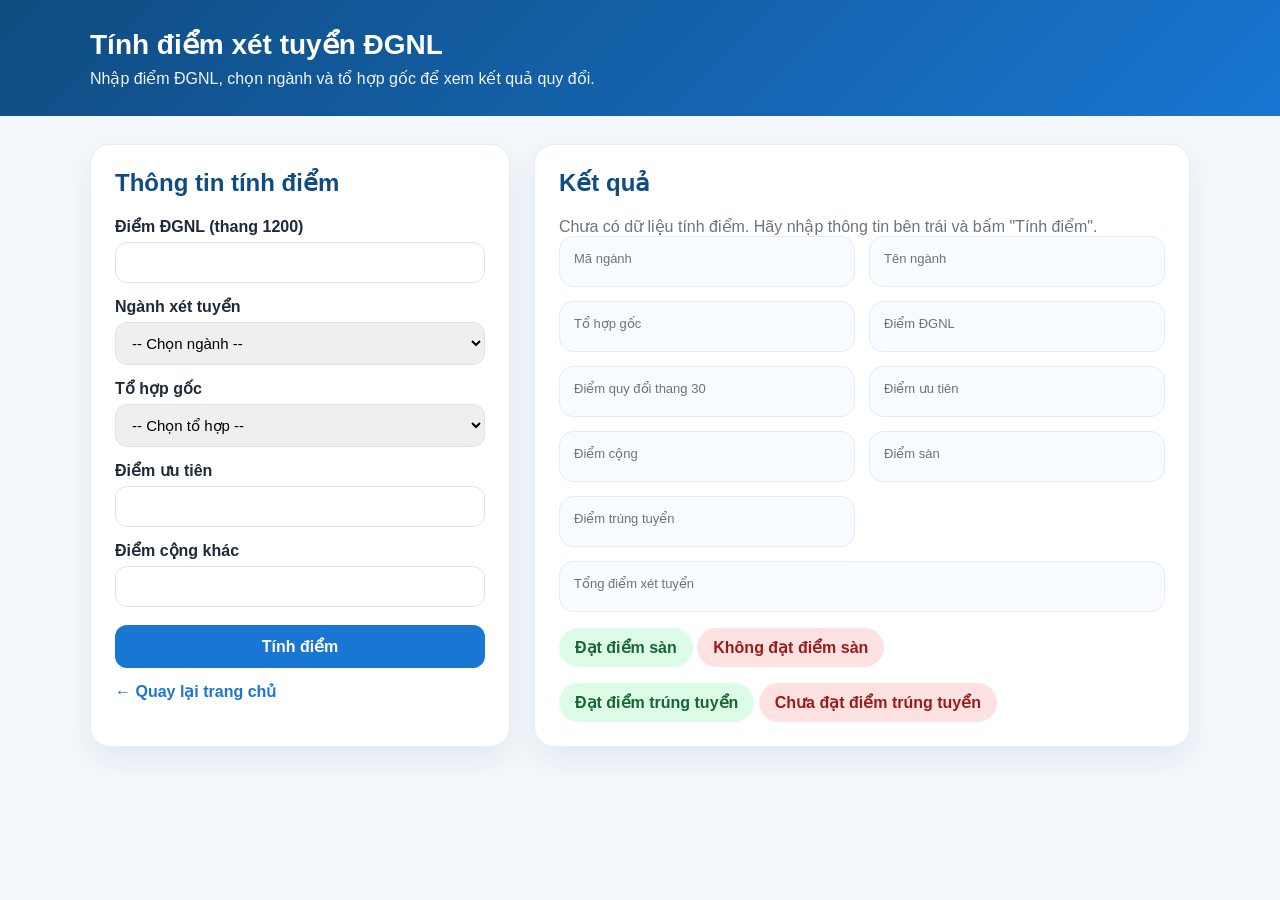
==== src/main/resources/templates/tinh-diem-dgnl.html @ 644ff3b3 "Initial project structure" ====
<!DOCTYPE html>
<html lang="vi" xmlns:th="http://www.thymeleaf.org">
<head>
    <meta charset="UTF-8">
    <title>Tính điểm xét tuyển ĐGNL</title>
    <style>
        * { box-sizing: border-box; }
        body {
            margin: 0;
            font-family: "Segoe UI", Arial, sans-serif;
            background: #f4f7fb;
            color: #1f2937;
        }
        .hero {
            background: linear-gradient(135deg, #0f4c81, #1976d2);
            color: white;
            padding: 28px 0;
        }
        .container {
            width: 1100px;
            max-width: calc(100% - 32px);
            margin: 0 auto;
        }
        .hero h1 {
            margin: 0;
            font-size: 28px;
        }
        .hero p {
            margin: 8px 0 0;
            opacity: 0.95;
        }
        .content {
            display: grid;
            grid-template-columns: 420px 1fr;
            gap: 24px;
            margin: 28px auto 32px;
        }
        .card {
            background: white;
            border-radius: 20px;
            padding: 24px;
            box-shadow: 0 12px 30px rgba(15, 76, 129, 0.08);
            border: 1px solid #e6edf8;
        }
        h2 {
            margin-top: 0;
            color: #0f4c81;
        }
        label {
            display: block;
            margin: 14px 0 6px;
            font-weight: 600;
        }
        input, select {
            width: 100%;
            padding: 11px 12px;
            border: 1px solid #d7e3f4;
            border-radius: 12px;
            font-size: 15px;
        }
        button {
            width: 100%;
            margin-top: 18px;
            padding: 12px;
            border: none;
            border-radius: 12px;
            background: #1976d2;
            color: white;
            font-size: 16px;
            font-weight: 700;
            cursor: pointer;
        }
        button:hover {
            background: #1159a5;
        }
        .result-grid {
            display: grid;
            grid-template-columns: repeat(2, 1fr);
            gap: 14px;
        }
        .result-item {
            background: #f8fbff;
            border: 1px solid #e2ecf8;
            border-radius: 14px;
            padding: 14px;
        }
        .label {
            font-size: 13px;
            color: #6b7280;
            margin-bottom: 6px;
        }
        .value {
            font-size: 18px;
            font-weight: 700;
            color: #111827;
        }
        .badge {
            display: inline-block;
            margin-top: 16px;
            padding: 10px 16px;
            border-radius: 999px;
            font-weight: 700;
        }
        .pass {
            background: #dcfce7;
            color: #166534;
        }
        .fail {
            background: #fee2e2;
            color: #991b1b;
        }
        .back {
            display: inline-block;
            margin-top: 14px;
            text-decoration: none;
            color: #1976d2;
            font-weight: 600;
        }
        @media (max-width: 920px) {
            .content {
                grid-template-columns: 1fr;
            }
            .result-grid {
                grid-template-columns: 1fr;
            }
        }
    </style>
</head>
<body>
<div class="hero">
    <div class="container">
        <h1>Tính điểm xét tuyển ĐGNL</h1>
        <p>Nhập điểm ĐGNL, chọn ngành và tổ hợp gốc để xem kết quả quy đổi.</p>
    </div>
</div>

<div class="container content">
    <div class="card">
        <h2>Thông tin tính điểm</h2>
        <form method="post" th:action="@{/user/tinh-diem/dgnl}">
            <label>Điểm ĐGNL (thang 1200)</label>
            <input type="number" step="0.01" name="diemDgnl" th:value="${diemDgnl}" required>

            <label>Ngành xét tuyển</label>
            <select name="maNganh" required>
                <option value="">-- Chọn ngành --</option>
                <option th:each="nganh : ${dsNganh}"
                        th:value="${nganh.maNganh}"
                        th:text="${nganh.maNganh + ' - ' + nganh.tenNganh}"
                        th:selected="${nganh.maNganh == selectedMaNganh}">
                </option>
            </select>

            <label>Tổ hợp gốc</label>
            <select name="toHop" required>
                <option value="">-- Chọn tổ hợp --</option>
                <option th:each="th : ${dsToHop}"
                        th:value="${th}"
                        th:text="${th}"
                        th:selected="${th == selectedToHop}">
                </option>
            </select>

            <label>Điểm ưu tiên</label>
            <input type="number" step="0.01" name="diemUuTien" th:value="${diemUuTien != null ? diemUuTien : 0}">

            <label>Điểm cộng khác</label>
            <input type="number" step="0.01" name="diemCong" th:value="${diemCong != null ? diemCong : 0}">

            <button type="submit">Tính điểm</button>
        </form>

        <a class="back" th:href="@{/user/home}">← Quay lại trang chủ</a>
    </div>

    <div class="card">
        <h2>Kết quả</h2>

        <div th:if="${ketQua == null}" style="color:#6b7280;">
            Chưa có dữ liệu tính điểm. Hãy nhập thông tin bên trái và bấm "Tính điểm".
        </div>

        <div th:if="${ketQua != null}">
            <div class="result-grid">
                <div class="result-item">
                    <div class="label">Mã ngành</div>
                    <div class="value" th:text="${ketQua.maNganh}"></div>
                </div>
                <div class="result-item">
                    <div class="label">Tên ngành</div>
                    <div class="value" th:text="${ketQua.tenNganh}"></div>
                </div>
                <div class="result-item">
                    <div class="label">Tổ hợp gốc</div>
                    <div class="value" th:text="${ketQua.toHop}"></div>
                </div>
                <div class="result-item">
                    <div class="label">Điểm ĐGNL</div>
                    <div class="value" th:text="${#numbers.formatDecimal(ketQua.diemDgnl,1,2)}"></div>
                </div>
                <div class="result-item">
                    <div class="label">Điểm quy đổi thang 30</div>
                    <div class="value" th:text="${#numbers.formatDecimal(ketQua.diemQuyDoi,1,2)}"></div>
                </div>
                <div class="result-item">
                    <div class="label">Điểm ưu tiên</div>
                    <div class="value" th:text="${#numbers.formatDecimal(ketQua.diemUuTien,1,2)}"></div>
                </div>
                <div class="result-item">
                    <div class="label">Điểm cộng</div>
                    <div class="value" th:text="${#numbers.formatDecimal(ketQua.diemCong,1,2)}"></div>
                </div>
                <div class="result-item">
                    <div class="label">Điểm sàn</div>
                    <div class="value" th:text="${ketQua.diemSan}"></div>
                </div>
                <div class="result-item">
                    <div class="label">Điểm trúng tuyển</div>
                    <div class="value" th:text="${ketQua.diemTrungTuyen}"></div>
                </div>
                <div class="result-item" style="grid-column: span 2;">
                    <div class="label">Tổng điểm xét tuyển</div>
                    <div class="value" th:text="${#numbers.formatDecimal(ketQua.tongDiem,1,2)}"></div>
                </div>
            </div>

            <div>
                <span class="badge pass" th:if="${ketQua.datDiemSan}">
                    Đạt điểm sàn
                </span>
                <span class="badge fail" th:if="${!ketQua.datDiemSan}">
                    Không đạt điểm sàn
                </span>
            </div>

            <div>
                <span class="badge pass" th:if="${ketQua.datDiemTrungTuyen}">
                    Đạt điểm trúng tuyển
                </span>
                <span class="badge fail" th:if="${!ketQua.datDiemTrungTuyen}">
                    Chưa đạt điểm trúng tuyển
                </span>
            </div>
        </div>
    </div>
</div>
</body>
</html>
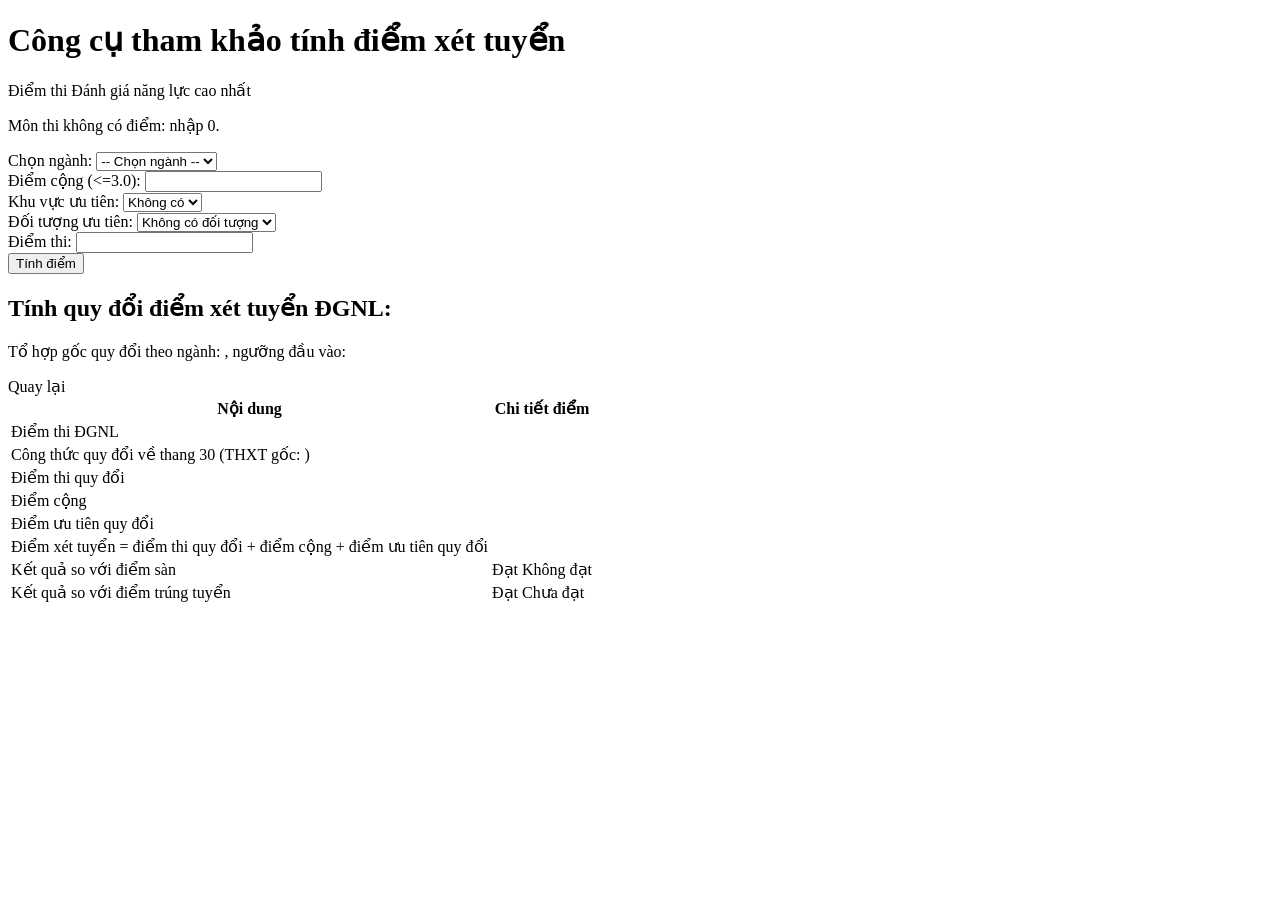
==== commit 588ff686: "research result of .." ====
--- a/src/main/resources/templates/tinh-diem-dgnl.html
+++ b/src/main/resources/templates/tinh-diem-dgnl.html
@@ -3,243 +3,154 @@
 <head>
     <meta charset="UTF-8">
     <title>Tính điểm xét tuyển ĐGNL</title>
-    <style>
-        * { box-sizing: border-box; }
-        body {
-            margin: 0;
-            font-family: "Segoe UI", Arial, sans-serif;
-            background: #f4f7fb;
-            color: #1f2937;
-        }
-        .hero {
-            background: linear-gradient(135deg, #0f4c81, #1976d2);
-            color: white;
-            padding: 28px 0;
-        }
-        .container {
-            width: 1100px;
-            max-width: calc(100% - 32px);
-            margin: 0 auto;
-        }
-        .hero h1 {
-            margin: 0;
-            font-size: 28px;
-        }
-        .hero p {
-            margin: 8px 0 0;
-            opacity: 0.95;
-        }
-        .content {
-            display: grid;
-            grid-template-columns: 420px 1fr;
-            gap: 24px;
-            margin: 28px auto 32px;
-        }
-        .card {
-            background: white;
-            border-radius: 20px;
-            padding: 24px;
-            box-shadow: 0 12px 30px rgba(15, 76, 129, 0.08);
-            border: 1px solid #e6edf8;
-        }
-        h2 {
-            margin-top: 0;
-            color: #0f4c81;
-        }
-        label {
-            display: block;
-            margin: 14px 0 6px;
-            font-weight: 600;
-        }
-        input, select {
-            width: 100%;
-            padding: 11px 12px;
-            border: 1px solid #d7e3f4;
-            border-radius: 12px;
-            font-size: 15px;
-        }
-        button {
-            width: 100%;
-            margin-top: 18px;
-            padding: 12px;
-            border: none;
-            border-radius: 12px;
-            background: #1976d2;
-            color: white;
-            font-size: 16px;
-            font-weight: 700;
-            cursor: pointer;
-        }
-        button:hover {
-            background: #1159a5;
-        }
-        .result-grid {
-            display: grid;
-            grid-template-columns: repeat(2, 1fr);
-            gap: 14px;
-        }
-        .result-item {
-            background: #f8fbff;
-            border: 1px solid #e2ecf8;
-            border-radius: 14px;
-            padding: 14px;
-        }
-        .label {
-            font-size: 13px;
-            color: #6b7280;
-            margin-bottom: 6px;
-        }
-        .value {
-            font-size: 18px;
-            font-weight: 700;
-            color: #111827;
-        }
-        .badge {
-            display: inline-block;
-            margin-top: 16px;
-            padding: 10px 16px;
-            border-radius: 999px;
-            font-weight: 700;
-        }
-        .pass {
-            background: #dcfce7;
-            color: #166534;
-        }
-        .fail {
-            background: #fee2e2;
-            color: #991b1b;
-        }
-        .back {
-            display: inline-block;
-            margin-top: 14px;
-            text-decoration: none;
-            color: #1976d2;
-            font-weight: 600;
-        }
-        @media (max-width: 920px) {
-            .content {
-                grid-template-columns: 1fr;
-            }
-            .result-grid {
-                grid-template-columns: 1fr;
-            }
-        }
-    </style>
+    <link rel="stylesheet" th:href="@{/css/ts-style.css}">
 </head>
 <body>
-<div class="hero">
-    <div class="container">
-        <h1>Tính điểm xét tuyển ĐGNL</h1>
-        <p>Nhập điểm ĐGNL, chọn ngành và tổ hợp gốc để xem kết quả quy đổi.</p>
-    </div>
-</div>
+<div class="page-wrap">
+    <div class="panel">
+        <div class="panel-header">
+            <h1 class="page-title">Công cụ tham khảo tính điểm xét tuyển</h1>
+            <div class="sub-title">Điểm thi Đánh giá năng lực cao nhất</div>
+            <p class="note-text">Môn thi không có điểm: nhập 0.</p>
+        </div>
 
-<div class="container content">
-    <div class="card">
-        <h2>Thông tin tính điểm</h2>
-        <form method="post" th:action="@{/user/tinh-diem/dgnl}">
-            <label>Điểm ĐGNL (thang 1200)</label>
-            <input type="number" step="0.01" name="diemDgnl" th:value="${diemDgnl}" required>
+        <div class="panel-body">
+            <form method="post" th:action="@{/user/tinh-diem/dgnl}">
+                <div class="form-grid-2">
+                    <div class="form-col">
+                        <div class="form-group">
+                            <label>Chọn ngành:</label>
+                            <select class="form-control" name="maNganh" required>
+                                <option value="">-- Chọn ngành --</option>
+                                <option th:each="nganh : ${dsNganh}"
+                                        th:value="${nganh.maNganh}"
+                                        th:text="${nganh.tenNganh}"
+                                        th:selected="${nganh.maNganh == selectedMaNganh}">
+                                </option>
+                            </select>
+                        </div>
 
-            <label>Ngành xét tuyển</label>
-            <select name="maNganh" required>
-                <option value="">-- Chọn ngành --</option>
-                <option th:each="nganh : ${dsNganh}"
-                        th:value="${nganh.maNganh}"
-                        th:text="${nganh.maNganh + ' - ' + nganh.tenNganh}"
-                        th:selected="${nganh.maNganh == selectedMaNganh}">
-                </option>
-            </select>
+                        <div class="form-group">
+                            <label>Điểm cộng (&lt;=3.0):</label>
+                            <input class="form-control"
+                                   type="number"
+                                   step="0.01"
+                                   name="diemCong"
+                                   th:value="${diemCong != null ? diemCong : 0}">
+                        </div>
 
-            <label>Tổ hợp gốc</label>
-            <select name="toHop" required>
-                <option value="">-- Chọn tổ hợp --</option>
-                <option th:each="th : ${dsToHop}"
-                        th:value="${th}"
-                        th:text="${th}"
-                        th:selected="${th == selectedToHop}">
-                </option>
-            </select>
+                        <div class="form-group">
+                            <label>Khu vực ưu tiên:</label>
+                            <select class="form-control" name="khuVuc">
+                                <option value="" th:selected="${khuVuc == null || khuVuc == ''}">Không có</option>
+                                <option value="KV1" th:selected="${khuVuc == 'KV1'}">KV1</option>
+                                <option value="KV2-NT" th:selected="${khuVuc == 'KV2-NT'}">KV2-NT</option>
+                                <option value="KV2" th:selected="${khuVuc == 'KV2'}">KV2</option>
+                                <option value="KV3" th:selected="${khuVuc == 'KV3'}">KV3</option>
+                            </select>
+                        </div>
 
-            <label>Điểm ưu tiên</label>
-            <input type="number" step="0.01" name="diemUuTien" th:value="${diemUuTien != null ? diemUuTien : 0}">
+                        <div class="form-group">
+                            <label>Đối tượng ưu tiên:</label>
+                            <select class="form-control" name="doiTuong">
+                                <option value="" th:selected="${doiTuong == null || doiTuong == ''}">Không có đối tượng</option>
+                                <option value="01" th:selected="${doiTuong == '01'}">Đối tượng 01</option>
+                                <option value="02" th:selected="${doiTuong == '02'}">Đối tượng 02</option>
+                                <option value="03" th:selected="${doiTuong == '03'}">Đối tượng 03</option>
+                                <option value="04" th:selected="${doiTuong == '04'}">Đối tượng 04</option>
+                                <option value="05" th:selected="${doiTuong == '05'}">Đối tượng 05</option>
+                                <option value="06" th:selected="${doiTuong == '06'}">Đối tượng 06</option>
+                                <option value="07" th:selected="${doiTuong == '07'}">Đối tượng 07</option>
+                            </select>
+                        </div>
+                    </div>
 
-            <label>Điểm cộng khác</label>
-            <input type="number" step="0.01" name="diemCong" th:value="${diemCong != null ? diemCong : 0}">
+                    <div class="form-col">
+                        <div class="form-group">
+                            <label>Điểm thi:</label>
+                            <input class="form-control"
+                                   type="number"
+                                   step="0.01"
+                                   name="diemDgnl"
+                                   th:value="${diemDgnl}"
+                                   required>
+                        </div>
 
-            <button type="submit">Tính điểm</button>
-        </form>
-
-        <a class="back" th:href="@{/user/home}">← Quay lại trang chủ</a>
+                        <div class="btn-row">
+                            <button class="btn-primary" type="submit">Tính điểm</button>
+                        </div>
+                    </div>
+                </div>
+            </form>
+        </div>
     </div>
 
-    <div class="card">
-        <h2>Kết quả</h2>
-
-        <div th:if="${ketQua == null}" style="color:#6b7280;">
-            Chưa có dữ liệu tính điểm. Hãy nhập thông tin bên trái và bấm "Tính điểm".
+    <div class="panel" th:if="${ketQua != null}">
+        <div class="panel-header">
+            <h2 class="section-title">
+                Tính quy đổi điểm xét tuyển ĐGNL:
+                <span class="highlight-red" th:text="${ketQua.tenNganh}"></span>
+                <span class="highlight-red" th:text="${selectedMaNganh != null ? ' (' + selectedMaNganh + ')' : ''}"></span>
+            </h2>
+            <p class="note-text">
+                Tổ hợp gốc quy đổi theo ngành:
+                <span class="chip" th:text="${ketQua.toHop}"></span>,
+                ngưỡng đầu vào:
+                <span th:text="${ketQua.diemSan}"></span>
+            </p>
+            <a class="back-link" th:href="@{/user/home}">Quay lại</a>
         </div>
 
-        <div th:if="${ketQua != null}">
-            <div class="result-grid">
-                <div class="result-item">
-                    <div class="label">Mã ngành</div>
-                    <div class="value" th:text="${ketQua.maNganh}"></div>
-                </div>
-                <div class="result-item">
-                    <div class="label">Tên ngành</div>
-                    <div class="value" th:text="${ketQua.tenNganh}"></div>
-                </div>
-                <div class="result-item">
-                    <div class="label">Tổ hợp gốc</div>
-                    <div class="value" th:text="${ketQua.toHop}"></div>
-                </div>
-                <div class="result-item">
-                    <div class="label">Điểm ĐGNL</div>
-                    <div class="value" th:text="${#numbers.formatDecimal(ketQua.diemDgnl,1,2)}"></div>
-                </div>
-                <div class="result-item">
-                    <div class="label">Điểm quy đổi thang 30</div>
-                    <div class="value" th:text="${#numbers.formatDecimal(ketQua.diemQuyDoi,1,2)}"></div>
-                </div>
-                <div class="result-item">
-                    <div class="label">Điểm ưu tiên</div>
-                    <div class="value" th:text="${#numbers.formatDecimal(ketQua.diemUuTien,1,2)}"></div>
-                </div>
-                <div class="result-item">
-                    <div class="label">Điểm cộng</div>
-                    <div class="value" th:text="${#numbers.formatDecimal(ketQua.diemCong,1,2)}"></div>
-                </div>
-                <div class="result-item">
-                    <div class="label">Điểm sàn</div>
-                    <div class="value" th:text="${ketQua.diemSan}"></div>
-                </div>
-                <div class="result-item">
-                    <div class="label">Điểm trúng tuyển</div>
-                    <div class="value" th:text="${ketQua.diemTrungTuyen}"></div>
-                </div>
-                <div class="result-item" style="grid-column: span 2;">
-                    <div class="label">Tổng điểm xét tuyển</div>
-                    <div class="value" th:text="${#numbers.formatDecimal(ketQua.tongDiem,1,2)}"></div>
-                </div>
-            </div>
-
-            <div>
-                <span class="badge pass" th:if="${ketQua.datDiemSan}">
-                    Đạt điểm sàn
-                </span>
-                <span class="badge fail" th:if="${!ketQua.datDiemSan}">
-                    Không đạt điểm sàn
-                </span>
-            </div>
-
-            <div>
-                <span class="badge pass" th:if="${ketQua.datDiemTrungTuyen}">
-                    Đạt điểm trúng tuyển
-                </span>
-                <span class="badge fail" th:if="${!ketQua.datDiemTrungTuyen}">
-                    Chưa đạt điểm trúng tuyển
-                </span>
+        <div class="panel-body">
+            <div class="table-wrap">
+                <table class="result-table">
+                    <thead>
+                    <tr>
+                        <th>Nội dung</th>
+                        <th>Chi tiết điểm</th>
+                    </tr>
+                    </thead>
+                    <tbody>
+                    <tr>
+                        <td>Điểm thi ĐGNL</td>
+                        <td th:text="${#numbers.formatDecimal(ketQua.diemDgnl,1,2)}"></td>
+                    </tr>
+                    <tr>
+                        <td>Công thức quy đổi về thang 30 (THXT gốc: <span th:text="${ketQua.toHop}"></span>)</td>
+                        <td th:text="${ketQua.congThucQuyDoi != null ? ketQua.congThucQuyDoi : ''}"></td>
+                    </tr>
+                    <tr>
+                        <td>Điểm thi quy đổi</td>
+                        <td th:text="${#numbers.formatDecimal(ketQua.diemQuyDoi,1,2)}"></td>
+                    </tr>
+                    <tr>
+                        <td>Điểm cộng</td>
+                        <td th:text="${#numbers.formatDecimal(ketQua.diemCong,1,2)}"></td>
+                    </tr>
+                    <tr>
+                        <td>Điểm ưu tiên quy đổi</td>
+                        <td th:text="${#numbers.formatDecimal(ketQua.diemUuTien,1,2)}"></td>
+                    </tr>
+                    <tr>
+                        <td>Điểm xét tuyển = điểm thi quy đổi + điểm cộng + điểm ưu tiên quy đổi</td>
+                        <td th:text="${ketQua.dienGiaiTongDiem != null ? ketQua.dienGiaiTongDiem : #numbers.formatDecimal(ketQua.tongDiem,1,2)}"></td>
+                    </tr>
+                    <tr>
+                        <td>Kết quả so với điểm sàn</td>
+                        <td>
+                            <span th:if="${ketQua.datDiemSan}" class="status-ok">Đạt</span>
+                            <span th:if="${!ketQua.datDiemSan}" class="status-fail">Không đạt</span>
+                        </td>
+                    </tr>
+                    <tr>
+                        <td>Kết quả so với điểm trúng tuyển</td>
+                        <td>
+                            <span th:if="${ketQua.datDiemTrungTuyen}" class="status-ok">Đạt</span>
+                            <span th:if="${!ketQua.datDiemTrungTuyen}" class="status-fail">Chưa đạt</span>
+                        </td>
+                    </tr>
+                    </tbody>
+                </table>
             </div>
         </div>
     </div>
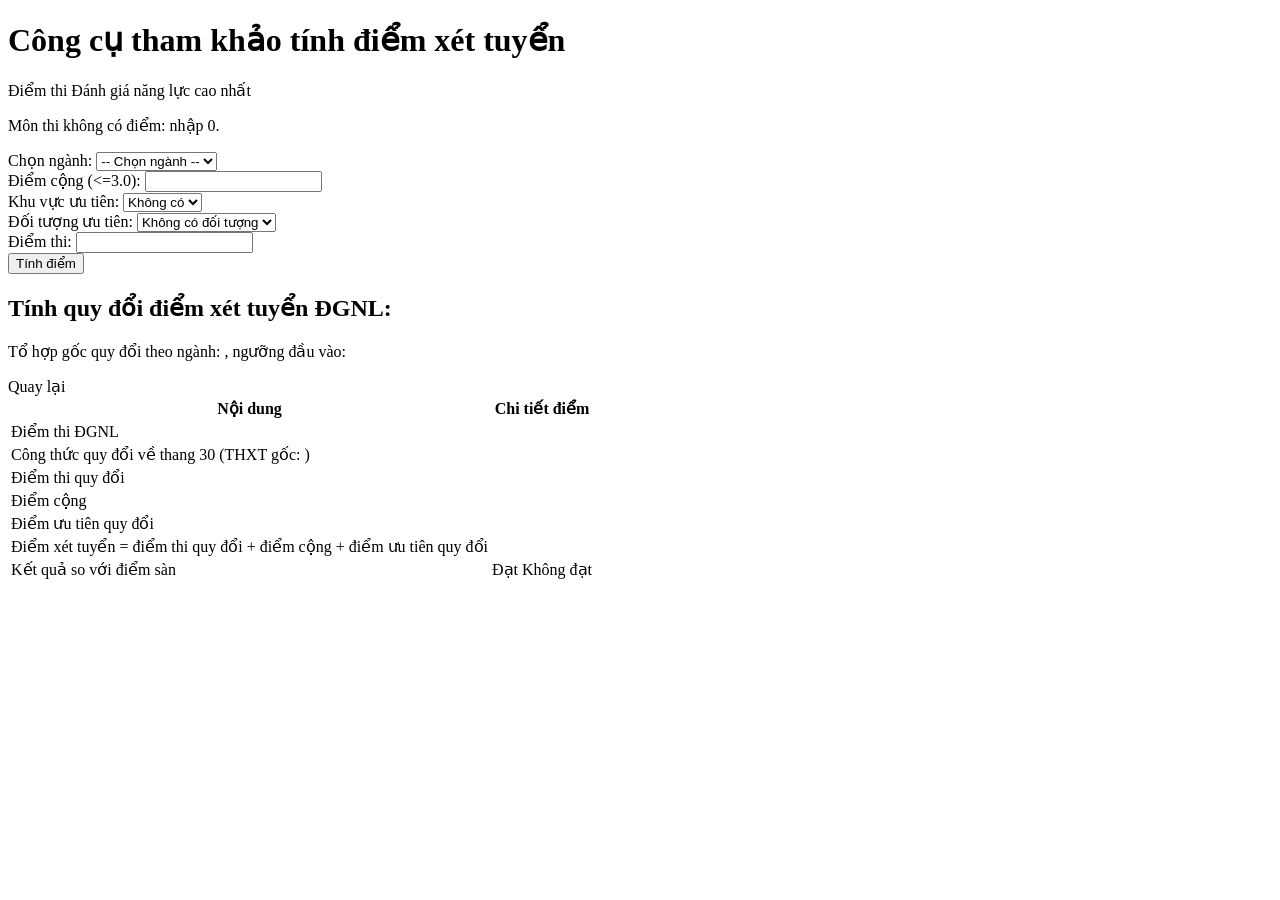
==== commit a41409bb: "done" ====
--- a/src/main/resources/templates/tinh-diem-dgnl.html
+++ b/src/main/resources/templates/tinh-diem-dgnl.html
@@ -1,159 +1,158 @@
 <!DOCTYPE html>
 <html lang="vi" xmlns:th="http://www.thymeleaf.org">
+
 <head>
     <meta charset="UTF-8">
     <title>Tính điểm xét tuyển ĐGNL</title>
     <link rel="stylesheet" th:href="@{/css/ts-style.css}">
 </head>
+
 <body>
-<div class="page-wrap">
-    <div class="panel">
-        <div class="panel-header">
-            <h1 class="page-title">Công cụ tham khảo tính điểm xét tuyển</h1>
-            <div class="sub-title">Điểm thi Đánh giá năng lực cao nhất</div>
-            <p class="note-text">Môn thi không có điểm: nhập 0.</p>
+    <div class="page-wrap">
+        <div class="panel">
+            <div class="panel-header">
+                <h1 class="page-title">Công cụ tham khảo tính điểm xét tuyển</h1>
+                <div class="sub-title">Điểm thi Đánh giá năng lực cao nhất</div>
+                <p class="note-text">Môn thi không có điểm: nhập 0.</p>
+            </div>
+
+            <div class="panel-body">
+                <form method="post" th:action="@{/user/tinh-diem/dgnl}">
+                    <div class="form-grid-2">
+                        <div class="form-col">
+                            <div class="form-group">
+                                <label>Chọn ngành:</label>
+                                <select class="form-control" name="maNganh" required>
+                                    <option value="">-- Chọn ngành --</option>
+                                    <option th:each="nganh : ${dsNganh}" th:value="${nganh.maNganh}"
+                                        th:text="${nganh.tenNganh}" th:selected="${nganh.maNganh == selectedMaNganh}">
+                                    </option>
+                                </select>
+                            </div>
+
+                            <div class="form-group">
+                                <label>Điểm cộng (&lt;=3.0):</label>
+                                <input class="form-control" type="number" step="0.01" name="diemCong"
+                                    th:value="${diemCong != null ? diemCong : 0}">
+                            </div>
+
+                            <div class="form-group">
+                                <label>Khu vực ưu tiên:</label>
+                                <select class="form-control" name="khuVuc">
+                                    <option value="" th:selected="${khuVuc == null || khuVuc == ''}">Không có</option>
+                                    <option value="KV1" th:selected="${khuVuc == 'KV1'}">KV1</option>
+                                    <option value="KV2-NT" th:selected="${khuVuc == 'KV2-NT'}">KV2-NT</option>
+                                    <option value="KV2" th:selected="${khuVuc == 'KV2'}">KV2</option>
+                                    <option value="KV3" th:selected="${khuVuc == 'KV3'}">KV3</option>
+                                </select>
+                            </div>
+
+                            <div class="form-group">
+                                <label>Đối tượng ưu tiên:</label>
+                                <select class="form-control" name="doiTuong">
+                                    <option value="" th:selected="${doiTuong == null || doiTuong == ''}">Không có đối
+                                        tượng</option>
+                                    <option value="01" th:selected="${doiTuong == '01'}">Đối tượng 01</option>
+                                    <option value="02" th:selected="${doiTuong == '02'}">Đối tượng 02</option>
+                                    <option value="03" th:selected="${doiTuong == '03'}">Đối tượng 03</option>
+                                    <option value="04" th:selected="${doiTuong == '04'}">Đối tượng 04</option>
+                                    <option value="05" th:selected="${doiTuong == '05'}">Đối tượng 05</option>
+                                    <option value="06" th:selected="${doiTuong == '06'}">Đối tượng 06</option>
+                                    <option value="07" th:selected="${doiTuong == '07'}">Đối tượng 07</option>
+                                </select>
+                            </div>
+                        </div>
+
+                        <div class="form-col">
+                            <div class="form-group">
+                                <label>Điểm thi:</label>
+                                <input class="form-control" type="number" step="0.01" name="diemDgnl"
+                                    th:value="${diemDgnl}" required>
+                            </div>
+
+                            <div class="btn-row">
+                                <button class="btn-primary" type="submit">Tính điểm</button>
+                            </div>
+                        </div>
+                    </div>
+                </form>
+            </div>
         </div>
 
-        <div class="panel-body">
-            <form method="post" th:action="@{/user/tinh-diem/dgnl}">
-                <div class="form-grid-2">
-                    <div class="form-col">
-                        <div class="form-group">
-                            <label>Chọn ngành:</label>
-                            <select class="form-control" name="maNganh" required>
-                                <option value="">-- Chọn ngành --</option>
-                                <option th:each="nganh : ${dsNganh}"
-                                        th:value="${nganh.maNganh}"
-                                        th:text="${nganh.tenNganh}"
-                                        th:selected="${nganh.maNganh == selectedMaNganh}">
-                                </option>
-                            </select>
-                        </div>
+        <div class="panel" th:if="${ketQua != null}">
+            <div class="panel-header">
+                <h2 class="section-title">
+                    Tính quy đổi điểm xét tuyển ĐGNL:
+                    <span class="highlight-red" th:text="${ketQua.tenNganh}"></span>
+                    <span class="highlight-red"
+                        th:text="${selectedMaNganh != null ? ' (' + selectedMaNganh + ')' : ''}"></span>
+                </h2>
+                <p class="note-text">
+                    Tổ hợp gốc quy đổi theo ngành:
+                    <span class="chip" th:text="${ketQua.toHop}"></span>,
+                    ngưỡng đầu vào:
+                    <span th:text="${ketQua.diemSan}"></span>
+                </p>
+                <a class="back-link" th:href="@{/user/home}">Quay lại</a>
+            </div>
 
-                        <div class="form-group">
-                            <label>Điểm cộng (&lt;=3.0):</label>
-                            <input class="form-control"
-                                   type="number"
-                                   step="0.01"
-                                   name="diemCong"
-                                   th:value="${diemCong != null ? diemCong : 0}">
-                        </div>
-
-                        <div class="form-group">
-                            <label>Khu vực ưu tiên:</label>
-                            <select class="form-control" name="khuVuc">
-                                <option value="" th:selected="${khuVuc == null || khuVuc == ''}">Không có</option>
-                                <option value="KV1" th:selected="${khuVuc == 'KV1'}">KV1</option>
-                                <option value="KV2-NT" th:selected="${khuVuc == 'KV2-NT'}">KV2-NT</option>
-                                <option value="KV2" th:selected="${khuVuc == 'KV2'}">KV2</option>
-                                <option value="KV3" th:selected="${khuVuc == 'KV3'}">KV3</option>
-                            </select>
-                        </div>
-
-                        <div class="form-group">
-                            <label>Đối tượng ưu tiên:</label>
-                            <select class="form-control" name="doiTuong">
-                                <option value="" th:selected="${doiTuong == null || doiTuong == ''}">Không có đối tượng</option>
-                                <option value="01" th:selected="${doiTuong == '01'}">Đối tượng 01</option>
-                                <option value="02" th:selected="${doiTuong == '02'}">Đối tượng 02</option>
-                                <option value="03" th:selected="${doiTuong == '03'}">Đối tượng 03</option>
-                                <option value="04" th:selected="${doiTuong == '04'}">Đối tượng 04</option>
-                                <option value="05" th:selected="${doiTuong == '05'}">Đối tượng 05</option>
-                                <option value="06" th:selected="${doiTuong == '06'}">Đối tượng 06</option>
-                                <option value="07" th:selected="${doiTuong == '07'}">Đối tượng 07</option>
-                            </select>
-                        </div>
-                    </div>
-
-                    <div class="form-col">
-                        <div class="form-group">
-                            <label>Điểm thi:</label>
-                            <input class="form-control"
-                                   type="number"
-                                   step="0.01"
-                                   name="diemDgnl"
-                                   th:value="${diemDgnl}"
-                                   required>
-                        </div>
-
-                        <div class="btn-row">
-                            <button class="btn-primary" type="submit">Tính điểm</button>
-                        </div>
-                    </div>
-                </div>
-            </form>
-        </div>
-    </div>
-
-    <div class="panel" th:if="${ketQua != null}">
-        <div class="panel-header">
-            <h2 class="section-title">
-                Tính quy đổi điểm xét tuyển ĐGNL:
-                <span class="highlight-red" th:text="${ketQua.tenNganh}"></span>
-                <span class="highlight-red" th:text="${selectedMaNganh != null ? ' (' + selectedMaNganh + ')' : ''}"></span>
-            </h2>
-            <p class="note-text">
-                Tổ hợp gốc quy đổi theo ngành:
-                <span class="chip" th:text="${ketQua.toHop}"></span>,
-                ngưỡng đầu vào:
-                <span th:text="${ketQua.diemSan}"></span>
-            </p>
-            <a class="back-link" th:href="@{/user/home}">Quay lại</a>
-        </div>
-
-        <div class="panel-body">
-            <div class="table-wrap">
-                <table class="result-table">
-                    <thead>
-                    <tr>
-                        <th>Nội dung</th>
-                        <th>Chi tiết điểm</th>
-                    </tr>
-                    </thead>
-                    <tbody>
-                    <tr>
-                        <td>Điểm thi ĐGNL</td>
-                        <td th:text="${#numbers.formatDecimal(ketQua.diemDgnl,1,2)}"></td>
-                    </tr>
-                    <tr>
-                        <td>Công thức quy đổi về thang 30 (THXT gốc: <span th:text="${ketQua.toHop}"></span>)</td>
-                        <td th:text="${ketQua.congThucQuyDoi != null ? ketQua.congThucQuyDoi : ''}"></td>
-                    </tr>
-                    <tr>
-                        <td>Điểm thi quy đổi</td>
-                        <td th:text="${#numbers.formatDecimal(ketQua.diemQuyDoi,1,2)}"></td>
-                    </tr>
-                    <tr>
-                        <td>Điểm cộng</td>
-                        <td th:text="${#numbers.formatDecimal(ketQua.diemCong,1,2)}"></td>
-                    </tr>
-                    <tr>
-                        <td>Điểm ưu tiên quy đổi</td>
-                        <td th:text="${#numbers.formatDecimal(ketQua.diemUuTien,1,2)}"></td>
-                    </tr>
-                    <tr>
-                        <td>Điểm xét tuyển = điểm thi quy đổi + điểm cộng + điểm ưu tiên quy đổi</td>
-                        <td th:text="${ketQua.dienGiaiTongDiem != null ? ketQua.dienGiaiTongDiem : #numbers.formatDecimal(ketQua.tongDiem,1,2)}"></td>
-                    </tr>
-                    <tr>
-                        <td>Kết quả so với điểm sàn</td>
-                        <td>
-                            <span th:if="${ketQua.datDiemSan}" class="status-ok">Đạt</span>
-                            <span th:if="${!ketQua.datDiemSan}" class="status-fail">Không đạt</span>
-                        </td>
-                    </tr>
-                    <tr>
+            <div class="panel-body">
+                <div class="table-wrap">
+                    <table class="result-table">
+                        <thead>
+                            <tr>
+                                <th>Nội dung</th>
+                                <th>Chi tiết điểm</th>
+                            </tr>
+                        </thead>
+                        <tbody>
+                            <tr>
+                                <td>Điểm thi ĐGNL</td>
+                                <td th:text="${#numbers.formatDecimal(ketQua.diemDgnl,1,2)}"></td>
+                            </tr>
+                            <tr>
+                                <td>Công thức quy đổi về thang 30 (THXT gốc: <span th:text="${ketQua.toHop}"></span>)
+                                </td>
+                                <td th:text="${ketQua.congThucQuyDoi != null ? ketQua.congThucQuyDoi : ''}"></td>
+                            </tr>
+                            <tr>
+                                <td>Điểm thi quy đổi</td>
+                                <td th:text="${#numbers.formatDecimal(ketQua.diemQuyDoi,1,2)}"></td>
+                            </tr>
+                            <tr>
+                                <td>Điểm cộng</td>
+                                <td th:text="${#numbers.formatDecimal(ketQua.diemCong,1,2)}"></td>
+                            </tr>
+                            <tr>
+                                <td>Điểm ưu tiên quy đổi</td>
+                                <td th:text="${#numbers.formatDecimal(ketQua.diemUuTien,1,2)}"></td>
+                            </tr>
+                            <tr>
+                                <td>Điểm xét tuyển = điểm thi quy đổi + điểm cộng + điểm ưu tiên quy đổi</td>
+                                <td
+                                    th:text="${ketQua.dienGiaiTongDiem != null ? ketQua.dienGiaiTongDiem : #numbers.formatDecimal(ketQua.tongDiem,1,2)}">
+                                </td>
+                            </tr>
+                            <tr>
+                                <td>Kết quả so với điểm sàn</td>
+                                <td>
+                                    <span th:if="${ketQua.datDiemSan}" class="status-ok">Đạt</span>
+                                    <span th:if="${!ketQua.datDiemSan}" class="status-fail">Không đạt</span>
+                                </td>
+                            </tr>
+                            <!-- <tr>
                         <td>Kết quả so với điểm trúng tuyển</td>
                         <td>
                             <span th:if="${ketQua.datDiemTrungTuyen}" class="status-ok">Đạt</span>
                             <span th:if="${!ketQua.datDiemTrungTuyen}" class="status-fail">Chưa đạt</span>
                         </td>
-                    </tr>
-                    </tbody>
-                </table>
+                    </tr> -->
+                        </tbody>
+                    </table>
+                </div>
             </div>
         </div>
     </div>
-</div>
 </body>
+
 </html>
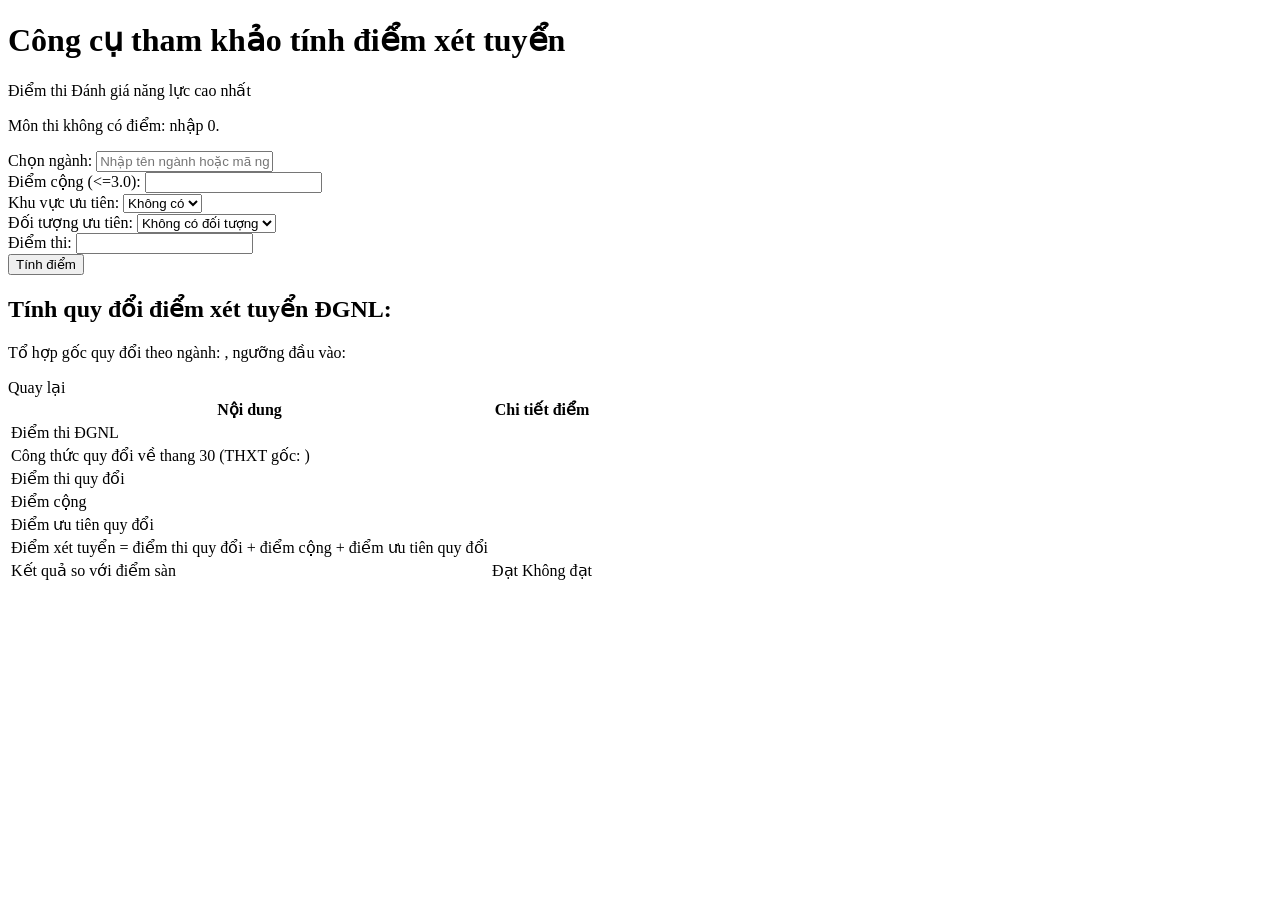
==== commit 27c6484a: "update dtb dxt" ====
--- a/src/main/resources/templates/tinh-diem-dgnl.html
+++ b/src/main/resources/templates/tinh-diem-dgnl.html
@@ -22,12 +22,18 @@
                         <div class="form-col">
                             <div class="form-group">
                                 <label>Chọn ngành:</label>
-                                <select class="form-control" name="maNganh" required>
-                                    <option value="">-- Chọn ngành --</option>
-                                    <option th:each="nganh : ${dsNganh}" th:value="${nganh.maNganh}"
-                                        th:text="${nganh.tenNganh}" th:selected="${nganh.maNganh == selectedMaNganh}">
+
+                                <input class="form-control" list="dsNganhList" id="nganhInput"
+                                    placeholder="Nhập tên ngành hoặc mã ngành..."
+                                    th:value="${selectedMaNganh != null ? selectedMaNganh : ''}" required>
+
+                                <input type="hidden" name="maNganh" id="maNganhHidden" th:value="${selectedMaNganh}">
+
+                                <datalist id="dsNganhList">
+                                    <option th:each="nganh : ${dsNganh}"
+                                        th:value="${nganh.maNganh + ' - ' + nganh.tenNganh}">
                                     </option>
-                                </select>
+                                </datalist>
                             </div>
 
                             <div class="form-group">
@@ -154,5 +160,21 @@
         </div>
     </div>
 </body>
+<script>
+    const nganhInput = document.getElementById("nganhInput");
+    const maNganhHidden = document.getElementById("maNganhHidden");
+
+    if (nganhInput && maNganhHidden) {
+        nganhInput.addEventListener("input", function () {
+            const value = nganhInput.value.trim();
+
+            if (value.includes(" - ")) {
+                maNganhHidden.value = value.split(" - ")[0].trim();
+            } else {
+                maNganhHidden.value = value;
+            }
+        });
+    }
+</script>
 
 </html>
